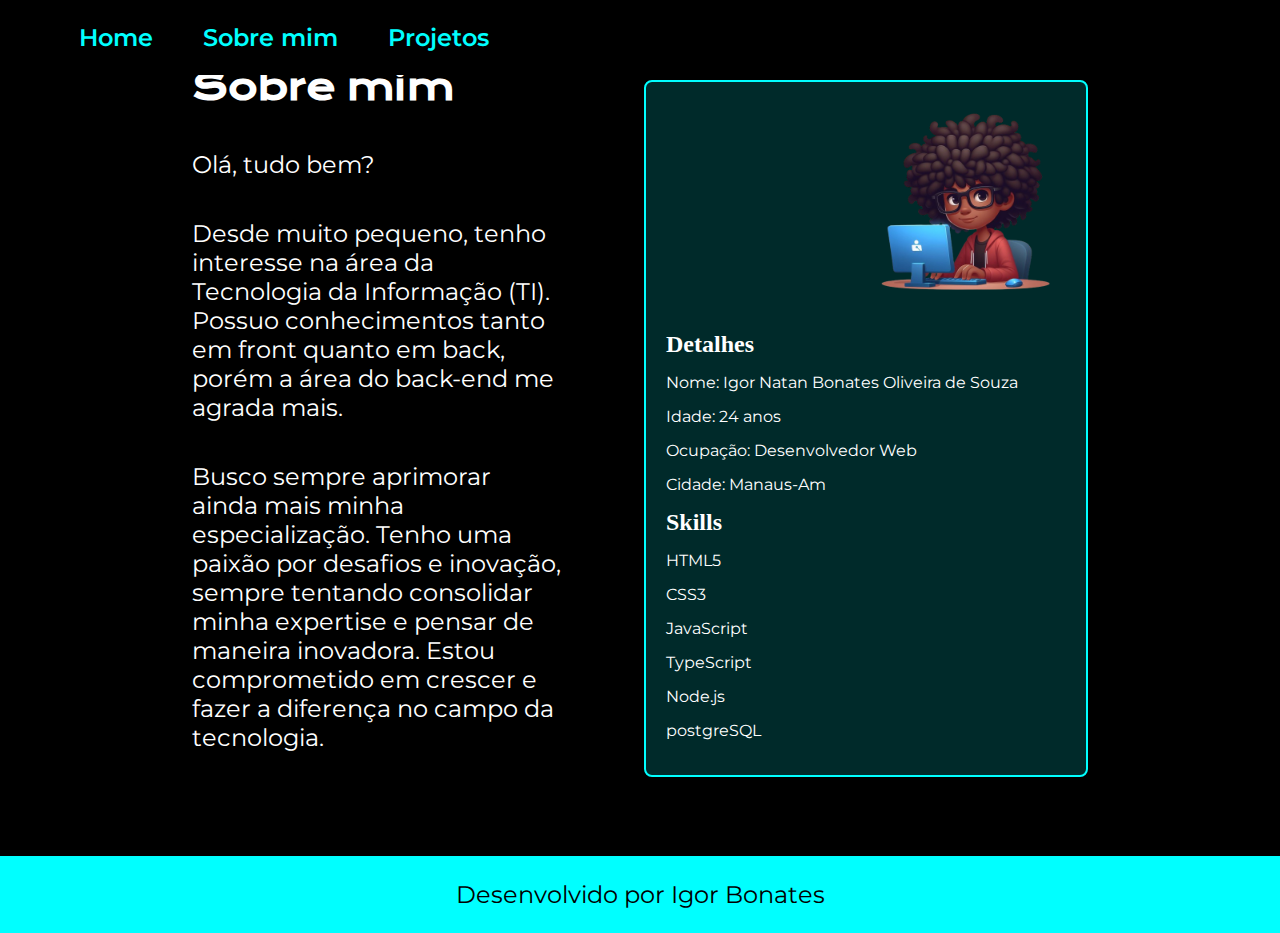
==== about.html @ ac0e2ed9 "index e about finalizados" ====
<!DOCTYPE html>
<html lang="pt-br">
<head>
    <meta charset="UTF-8">
    <meta name="viewport" content="width=device-width, initial-scale=1.0">
    <link rel="stylesheet" href="./styles/style01.css">
    <link rel="shortcut icon" href="./img/favicon.ico" type="image/x-icon">
    <script src="script.js" defer></script>

    <title>Sobre Mim</title>
</head>
<body>
    <header class="cabecalho">
        <div class="menu-toggle" onclick="toggleMenu()">☰</div>
        <nav class="cabecalho__menu" id="menu">
            <a href="./index.html" class="cabecalho__menu__link" target="_self">Home</a>
            <a href="./about.html" class="cabecalho__menu__link" target="_self">Sobre mim</a>
            <a href="./project.html" class="cabecalho__menu__link" target="_self">Projetos</a>
        </nav>
    </header>
    <main class="apresentacao">
        <section class="apresentacao__conteudo">
            <h1 class="apresentacao__conteudo__titulo">Sobre mim</h1>
            <p class="apresentacao__conteudo__texto">
                Olá, tudo bem?
            </p>
            <p class="apresentacao__conteudo__texto">
                Desde muito pequeno, tenho interesse na área da Tecnologia da Informação (TI). Possuo conhecimentos tanto em front quanto em back, porém a área do back-end me agrada mais.
                <p class="apresentacao__conteudo__texto">
                    Busco sempre aprimorar ainda mais minha especialização. Tenho uma paixão por desafios e inovação, sempre tentando consolidar minha expertise e pensar de maneira inovadora. Estou comprometido em crescer e fazer a diferença no campo da tecnologia.
                </p>
                
            </p>
        </section>
        
        <section class="apresentacao__card">
            <div class="apresentacao__avatar">
                <img class="apresentacao__imagem" src="./img/principal.png" alt="Avatar">
            </div>
            <div class="apresentacao__informacoes">
                <h2>Detalhes</h2>
                <ul>
                    <div class="card_div">Nome: Igor Natan Bonates Oliveira de Souza</div>
                    <div class="card_div">Idade: 24 anos</div>
                    <div class="card_div">Ocupação: Desenvolvedor Web</div>
                    <div class="card_div">Cidade: Manaus-Am</div>
                </ul>
                <h2>Skills</h2>
                <ul class="apresentacao__card__lista">
                    <div class="card_div">HTML5</div>
                    <div class="card_div">CSS3</div>
                    <div class="card_div">JavaScript</div>
                    <div class="card_div">TypeScript</div>
                    <div class="card_div">Node.js</div>
                    <div class="card_div">postgreSQL</div>
                </ul>

        </section>
        

        
    </main>

    <footer class="rodape">
        Desenvolvido por Igor Bonates
    </footer>

</body>
</html>
---- styles/style01.css ----
@import url('https://fonts.googleapis.com/css2?family=Krona+One&display=swap');
@import url('https://fonts.googleapis.com/css2?family=Montserrat:wght@400;600&display=swap');

:root {
    --cor-primaria: black;
    --cor-secundaria: aqua;
    --cor-terciaria: white;
    --cor-hover: linear-gradient(to bottom, rgba(8, 8, 8, 0.849), rgba(126, 185, 185, 0.411));
    --fonte-primaria: 'Krona One', sans-serif;
    --fonte-secundaria: 'Montserrat', sans-serif;
}



*{
    margin: 0;
    padding: 0;
}

body { 
    box-sizing: border-box;
    background: var(--cor-primaria);
    color: var(--cor-terciaria); 
}

.cabecalho {
    padding: 1% 5%;
    position: fixed;
    top: 0;
    width: 100%;
    background-color: var(--cor-primaria);
    border-radius: 0 0 15px 15px;
    display: flex;
    align-items: center;
    justify-content: space-between;
}


.menu-toggle {
    font-size: 1.5em;
    cursor: pointer;
    color: var(--cor-secundaria);
    display: none;
}


.cabecalho__menu {
    display: flex;
    gap: 20px;
}

.cabecalho__menu__link {
    font-family: var(--fonte-secundaria);
    font-size: 1.5rem;
    font-weight: 600;
    color: var(--cor-secundaria);
    text-decoration: none;
    padding: 10px 15px;
}





.titulo-destaque {
    color:var(--cor-secundaria)
}

.apresentacao{
    padding: 5% 15%;
    display: flex;
    align-items: center;
    justify-content: space-between;
    gap: 82px;

}

.apresentacao__card {
    display: flex;
    flex-direction: column; 
    gap: 25px; 
    padding: 20px;
    border-radius: 8px;
    border: 2px solid var(--cor-secundaria);
    background-color:rgba(0, 255, 255, 0.164); 
    max-width: 400px; 
}

.apresentacao__avatar {
    text-align: right;
}

.apresentacao__card__imagem {
    max-width: 100%;
    border-radius: 50%;
}

.card_div {
    margin: 15px 0;
    font-family: var(--fonte-secundaria);
}




.apresentacao__conteudo{
    width: 50%;
    display: flex;
    flex-direction: column;
    gap: 40px;

}


.apresentacao__conteudo__titulo{
    font-size: 2.25rem;
    font-family:var(--fonte-primaria);
}

.apresentacao__conteudo__texto {
    font-size: 1.5rem;
    font-family: var(--fonte-secundaria);
    
}

.apresentacao__links{
    display: flex;
    flex-direction: column;
    align-items: center;
    gap: 32px;
    justify-content: space-between;
    
}

.apresentacao_links_subtitulo {
    font-family: var(--fonte-primaria);
    font-weight: 400;
    font-size: 1.5rem;
}

.apresentacao__links__botao {
    display: flex;
    justify-content: center;
    gap: 16px;
    border: 2px solid var(--cor-secundaria);
    width: 50%;
    text-align: center;
    border-radius: 8px;
    padding: 21px 0;
    color: var(--cor-terciaria);
    text-decoration: none;
    font-family: var(--fonte-secundaria);
    font-size: 1.5rem;
    font-weight: 600;
    
}

.apresentacao__links__botao:hover {
    background: var(--cor-hover)
    

}

.apresentacao__imagem {
    width: 50%;
}

.rodape {
    padding: 24px;
    color: var(--cor-primaria);
    background-color: var(--cor-secundaria);
    text-align: center;
    font-family: var(--fonte-secundaria);
    font-size: 1.5rem;
    font-weight:400px;

}

@media (max-width: 1200px){
    .cabecalho{
        padding: 2% 2%;
    }

    .cabecalho__menu {
        flex-direction: column;
        gap: 10px;
        display: none;
    }

    .cabecalho__menu__link {
        padding: 10px;
        text-align: center;
    }

    .menu-toggle {
        display: block;
        
    }

    .show-menu {
        display: flex;
    }

    .apresentacao {
        flex-direction: column-reverse;
        padding: 5%;

    }

    .apresentacao__conteudo {
        width: auto;
    }

}
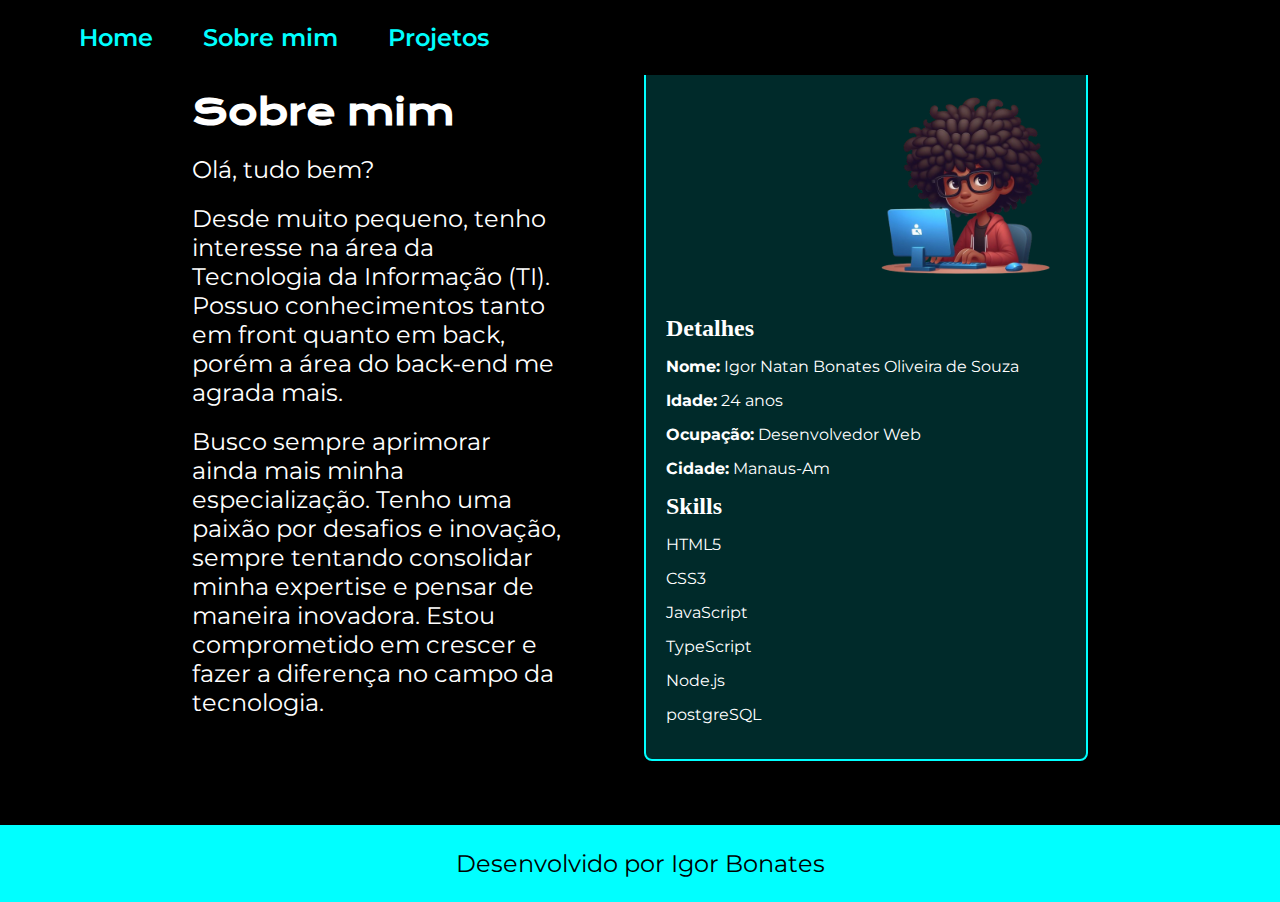
==== commit e9e266e6: "projeto provisorio" ====
--- a/about.html
+++ b/about.html
@@ -40,19 +40,31 @@
             <div class="apresentacao__informacoes">
                 <h2>Detalhes</h2>
                 <ul>
-                    <div class="card_div">Nome: Igor Natan Bonates Oliveira de Souza</div>
-                    <div class="card_div">Idade: 24 anos</div>
-                    <div class="card_div">Ocupação: Desenvolvedor Web</div>
-                    <div class="card_div">Cidade: Manaus-Am</div>
+                    <div class="card_div"><strong>Nome:</strong> Igor Natan Bonates Oliveira de Souza</div>
+                    <div class="card_div"><strong>Idade:</strong> 24 anos</div>
+                    <div class="card_div"><strong>Ocupação:</strong> Desenvolvedor Web</div>
+                    <div class="card_div"><strong>Cidade:</strong> Manaus-Am</div>
                 </ul>
                 <h2>Skills</h2>
+
                 <ul class="apresentacao__card__lista">
-                    <div class="card_div">HTML5</div>
-                    <div class="card_div">CSS3</div>
-                    <div class="card_div">JavaScript</div>
-                    <div class="card_div">TypeScript</div>
-                    <div class="card_div">Node.js</div>
-                    <div class="card_div">postgreSQL</div>
+                    <div class="card_div" class="card__skil
+                    " >HTML5</div>
+
+                    <div class="card_div"class="card__skil
+                    ">CSS3</div>
+
+                    <div class="card_div"class="card__skil
+                    ">JavaScript</div>
+
+                    <div class="card_div"class="card__skil
+                    ">TypeScript</div>
+
+                    <div class="card_div"class="card__skil
+                    ">Node.js</div>
+                    
+                    <div class="card_div"class="card__skil
+                    ">postgreSQL</div>
                 </ul>
 
         </section>
--- a/styles/style01.css
+++ b/styles/style01.css
@@ -29,10 +29,11 @@
     top: 0;
     width: 100%;
     background-color: var(--cor-primaria);
-    border-radius: 0 0 15px 15px;
+    border-radius: 15px;
     display: flex;
     align-items: center;
     justify-content: space-between;
+    flex-wrap: wrap;
 }
 
 
@@ -75,6 +76,48 @@
 
 }
 
+
+/* Estilos gerais para os projetos */
+.apresentacao__conteudo_projeto {
+    width: 45%;
+    display: flex;
+    flex-direction: column;
+    gap: 20px;
+    border: 2px solid var(--cor-secundaria);
+    padding: 20px;
+    border-radius: 8px; 
+    background-color: rgba(0, 255, 255, 0.1); 
+}
+
+.apresentacao__conteudo_projeto img {
+    max-width: 100%;
+    height: auto;
+    border-radius: 8px; 
+}
+
+
+.tecnologias {
+    display: flex; 
+    align-items: center; 
+    gap: 5px;
+}
+
+.icon {
+    width: 30px;
+}
+
+
+
+.apresentacao__conteudo_projeto .apresentacao__conteudo__texto {
+    margin-top: 15px;
+    margin-bottom: 15px;
+    font-size: 1rem;
+    line-height: 2;
+}
+
+
+
+
 .apresentacao__card {
     display: flex;
     flex-direction: column; 
@@ -107,7 +150,7 @@
     width: 50%;
     display: flex;
     flex-direction: column;
-    gap: 40px;
+    gap: 20px;
 
 }
 
@@ -118,7 +161,7 @@
 }
 
 .apresentacao__conteudo__texto {
-    font-size: 1.5rem;
+    font-size: 1.5em;
     font-family: var(--fonte-secundaria);
     
 }
@@ -172,9 +215,31 @@
     text-align: center;
     font-family: var(--fonte-secundaria);
     font-size: 1.5rem;
-    font-weight:400px;
-
-}
+    font-weight:400;
+
+}
+
+.projeto__link{
+    display: flex;
+    justify-content: center;
+    gap: 16px;
+    border: 2px solid var(--cor-secundaria);
+    width: 50%;
+    text-align: center;
+    border-radius: 8px;
+    padding: 21px 0;
+    color: var(--cor-terciaria);
+    text-decoration: none;
+    font-family: var(--fonte-secundaria);
+    font-size: 1.5rem;
+    font-weight: 600;
+}
+
+
+.projeto_link:hover {
+    background: var(--cor-hover);
+}
+
 
 @media (max-width: 1200px){
     .cabecalho{
@@ -211,8 +276,18 @@
         width: auto;
     }
 
-}
-
-
-
-
+    .tecnologias {
+        flex-wrap: wrap;
+    }
+
+    .icon {
+        margin-bottom: 5px; 
+    }
+
+
+
+}
+
+
+
+
